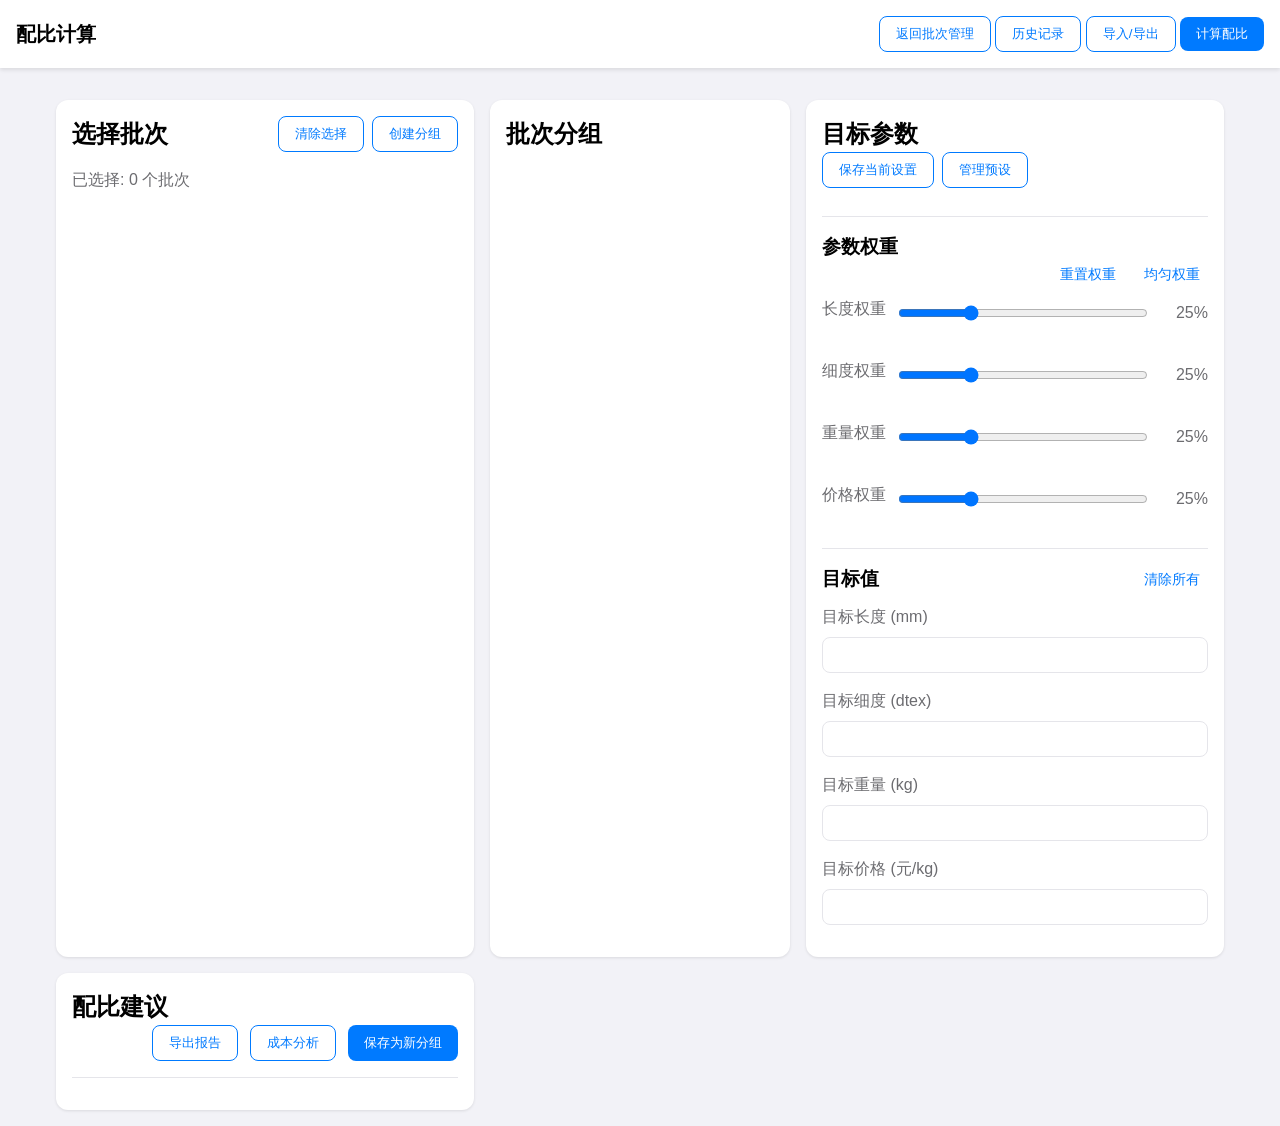
==== mixing.html @ fe883d35 "Add files via upload" ====
<!DOCTYPE html>
<html lang="zh-CN">
<head>
    <meta charset="UTF-8">
    <meta name="viewport" content="width=device-width, initial-scale=1.0">
    <title>配比计算 - 纺织品配比工具</title>
    <link rel="stylesheet" href="styles.css">
    <link rel="stylesheet" href="mixing-styles.css">
</head>
<body>
    <nav class="nav-bar">
        <div class="nav-title">配比计算</div>
        <div class="nav-actions">
            <button class="btn-secondary" onclick="window.location.href='index.html'">返回批次管理</button>
            <button class="btn-secondary" id="historyBtn">历史记录</button>
            <button class="btn-secondary" id="importExportBtn">导入/导出</button>
            <button class="btn-primary" id="calculateBtn">计算配比</button>
        </div>
    </nav>

    <main class="main-container">
        <div class="mixing-container">
            <!-- 批次选择区域 -->
            <section class="batch-selection">
                <div class="section-header">
                    <h2>选择批次</h2>
                    <div class="batch-actions">
                        <button class="btn-secondary" id="clearSelectionBtn">清除选择</button>
                        <button class="btn-secondary" id="createGroupBtn">创建分组</button>
                    </div>
                </div>
                <div class="selection-info">
                    <span>已选择: <span id="selectedCount">0</span> 个批次</span>
                </div>
                <div class="batch-pool" id="batchPool">
                    <!-- 批次卡片将通过JavaScript动态生成 -->
                </div>
            </section>

            <!-- 分组管理 -->
            <section class="batch-groups">
                <h2>批次分组</h2>
                <div class="groups-container" id="groupsContainer">
                    <!-- 分组将通过JavaScript动态生成 -->
                </div>
            </section>

            <!-- 目标值设置 -->
            <section class="target-values">
                <h2>目标参数</h2>
                <div class="parameter-presets">
                    <div class="preset-actions">
                        <button class="btn-secondary" id="savePresetBtn">保存当前设置</button>
                        <button class="btn-secondary" id="managePresetsBtn">管理预设</button>
                    </div>
                    <div class="preset-list" id="presetList">
                        <!-- 预设列表将通过JavaScript动态生成 -->
                    </div>
                </div>
                <div class="weights-settings">
                    <h3>参数权重</h3>
                    <div class="weights-actions">
                        <button class="btn-text" id="resetWeightsBtn">重置权重</button>
                        <button class="btn-text" id="equalWeightsBtn">均匀权重</button>
                    </div>
                    <div class="weight-sliders">
                        <div class="form-group">
                            <label>长度权重</label>
                            <input type="range" name="lengthWeight" min="0" max="100" value="25">
                            <span class="weight-value">25%</span>
                        </div>
                        <div class="form-group">
                            <label>细度权重</label>
                            <input type="range" name="finenessWeight" min="0" max="100" value="25">
                            <span class="weight-value">25%</span>
                        </div>
                        <div class="form-group">
                            <label>重量权重</label>
                            <input type="range" name="weightWeight" min="0" max="100" value="25">
                            <span class="weight-value">25%</span>
                        </div>
                        <div class="form-group">
                            <label>价格权重</label>
                            <input type="range" name="priceWeight" min="0" max="100" value="25">
                            <span class="weight-value">25%</span>
                        </div>
                    </div>
                </div>
                <form id="targetForm">
                    <div class="form-header">
                        <h3>目标值</h3>
                        <button class="btn-text" id="clearTargetsBtn">清除所有</button>
                    </div>
                    <div class="form-group">
                        <label>目标长度 (mm)</label>
                        <input type="number" name="targetLength">
                    </div>
                    <div class="form-group">
                        <label>目标细度 (dtex)</label>
                        <input type="number" name="targetFineness">
                    </div>
                    <div class="form-group">
                        <label>目标重量 (kg)</label>
                        <input type="number" name="targetWeight">
                    </div>
                    <div class="form-group">
                        <label>目标价格 (元/kg)</label>
                        <input type="number" name="targetPrice">
                    </div>
                </form>
            </section>

            <!-- 配比结果展示 -->
            <section class="mixing-results" id="mixingResults">
                <h2>配比建议</h2>
                <div class="results-actions">
                    <button class="btn-secondary" id="exportBtn">导出报告</button>
                    <button class="btn-secondary" id="costAnalysisBtn">成本分析</button>
                    <button class="btn-primary" id="saveGroupBtn">保存为新分组</button>
                </div>
                <div class="results-container">
                    <!-- 结果将通过JavaScript动态生成 -->
                </div>
                <div class="mixing-chart" id="mixingChart">
                    <!-- 混合关系图将通过JavaScript动态生成 -->
                </div>
            </section>
        </div>
    </main>

    <script src="mixing.js"></script>
    <script src="mixing-ui.js"></script>
</body>
</html>
---- styles.css ----
/* 全局样式 */
:root {
    --primary-color: #007AFF;
    --secondary-color: #5856D6;
    --background-color: #F2F2F7;
    --surface-color: #FFFFFF;
    --text-primary: #000000;
    --text-secondary: #6C6C70;
    --border-radius: 12px;
    --spacing-unit: 16px;
}

* {
    margin: 0;
    padding: 0;
    box-sizing: border-box;
    font-family: -apple-system, BlinkMacSystemFont, "Segoe UI", Roboto, sans-serif;
}

body {
    background-color: var(--background-color);
    color: var(--text-primary);
    line-height: 1.5;
}

/* 导航栏样式 */
.nav-bar {
    background-color: var(--surface-color);
    padding: var(--spacing-unit);
    display: flex;
    justify-content: space-between;
    align-items: center;
    box-shadow: 0 2px 4px rgba(0, 0, 0, 0.1);
    position: sticky;
    top: 0;
    z-index: 100;
}

.nav-title {
    font-size: 1.25rem;
    font-weight: 600;
}

/* 按钮样式 */
.btn-primary {
    background-color: var(--primary-color);
    color: white;
    border: none;
    padding: 8px 16px;
    border-radius: 8px;
    font-weight: 500;
    cursor: pointer;
    transition: background-color 0.2s;
}

.btn-primary:hover {
    background-color: #0066CC;
}

.btn-secondary {
    background-color: transparent;
    color: var(--primary-color);
    border: 1px solid var(--primary-color);
    padding: 8px 16px;
    border-radius: 8px;
    font-weight: 500;
    cursor: pointer;
    transition: background-color 0.2s;
}

.btn-danger {
    background-color: #FF3B30;
    color: white;
    border: none;
    padding: 8px 16px;
    border-radius: 8px;
    font-weight: 500;
    cursor: pointer;
    transition: background-color 0.2s;
}

.btn-danger:hover {
    background-color: #FF2D55;
}

/* 主容器样式 */
.main-container {
    max-width: 1200px;
    margin: 0 auto;
    padding: var(--spacing-unit);
}

/* 批次列表样式 */
.batch-list {
    background-color: var(--surface-color);
    border-radius: var(--border-radius);
    padding: var(--spacing-unit);
    box-shadow: 0 1px 3px rgba(0, 0, 0, 0.1);
}

.section-header {
    display: flex;
    justify-content: space-between;
    align-items: center;
    margin-bottom: var(--spacing-unit);
}

.search-bar input {
    padding: 8px 12px;
    border: 1px solid #E5E5EA;
    border-radius: 8px;
    width: 240px;
    font-size: 0.9rem;
}

/* 批次网格样式 */
.batch-grid {
    display: grid;
    grid-template-columns: repeat(auto-fill, minmax(280px, 1fr));
    gap: var(--spacing-unit);
    margin-top: var(--spacing-unit);
}

/* 模态框样式 */
.modal {
    display: none;
    position: fixed;
    top: 0;
    left: 0;
    width: 100%;
    height: 100%;
    background-color: rgba(0, 0, 0, 0.5);
    z-index: 1000;
}

.modal-content {
    background-color: var(--surface-color);
    border-radius: var(--border-radius);
    padding: var(--spacing-unit);
    width: 90%;
    max-width: 500px;
    margin: 50px auto;
}

/* 表单样式 */
.form-group {
    margin-bottom: var(--spacing-unit);
}

.form-group label {
    display: block;
    margin-bottom: 8px;
    color: var(--text-secondary);
}

.form-group input {
    width: 100%;
    padding: 8px 12px;
    border: 1px solid #E5E5EA;
    border-radius: 8px;
    font-size: 1rem;
}

.form-actions {
    display: flex;
    justify-content: flex-end;
    gap: 12px;
    margin-top: var(--spacing-unit);
}

/* 批次卡片样式 */
.batch-card {
    background-color: var(--surface-color);
    border-radius: var(--border-radius);
    padding: var(--spacing-unit);
    box-shadow: 0 1px 3px rgba(0, 0, 0, 0.1);
    cursor: pointer;
    transition: transform 0.2s, box-shadow 0.2s;
}

.batch-card:hover {
    transform: translateY(-2px);
    box-shadow: 0 4px 8px rgba(0, 0, 0, 0.1);
}

/* 提示消息样式 */
.toast {
    position: fixed;
    bottom: 20px;
    left: 50%;
    transform: translateX(-50%);
    background-color: rgba(0, 0, 0, 0.8);
    color: white;
    padding: 12px 24px;
    border-radius: 8px;
    font-size: 0.9rem;
    z-index: 2000;
    animation: fadeInOut 3s ease-in-out;
}

@keyframes fadeInOut {
    0% { opacity: 0; }
    10% { opacity: 1; }
    90% { opacity: 1; }
    100% { opacity: 0; }
}
---- mixing-styles.css ----
/* 配比计算页面特定样式 */
.mixing-container {
    display: grid;
    grid-template-columns: 1.2fr 300px 1.2fr;
    gap: var(--spacing-unit);
    margin-top: var(--spacing-unit);
}

/* 批次选择区域 */
.batch-selection {
    background-color: var(--surface-color);
    border-radius: var(--border-radius);
    padding: var(--spacing-unit);
    box-shadow: 0 1px 3px rgba(0, 0, 0, 0.1);
}

.batch-pool {
    display: grid;
    grid-template-columns: repeat(auto-fill, minmax(200px, 1fr));
    gap: var(--spacing-unit);
    margin-top: var(--spacing-unit);
}

/* 目标值设置区域 */
.target-values {
    background-color: var(--surface-color);
    border-radius: var(--border-radius);
    padding: var(--spacing-unit);
    box-shadow: 0 1px 3px rgba(0, 0, 0, 0.1);
}

/* 配比结果区域 */
.mixing-results {
    background-color: var(--surface-color);
    border-radius: var(--border-radius);
    padding: var(--spacing-unit);
    box-shadow: 0 1px 3px rgba(0, 0, 0, 0.1);
}

.results-container {
    margin-top: var(--spacing-unit);
}

/* 配比建议卡片 */
.suggestion-card {
    background-color: #F8F8F8;
    border-radius: var(--border-radius);
    padding: var(--spacing-unit);
    margin-bottom: var(--spacing-unit);
}

.suggestion-header {
    display: flex;
    justify-content: space-between;
    align-items: center;
    margin-bottom: 12px;
}

.suggestion-ratio {
    font-weight: 600;
    color: var(--primary-color);
}

.suggestion-details {
    display: grid;
    grid-template-columns: 1fr 1fr;
    gap: 8px;
}

.suggestion-value {
    font-size: 0.9rem;
    color: var(--text-secondary);
}

/* 可选批次卡片样式 */
.batch-card.selectable {
    cursor: pointer;
    transition: transform 0.2s, box-shadow 0.2s;
}

.batch-card.selectable:hover {
    transform: translateY(-2px);
    box-shadow: 0 4px 8px rgba(0, 0, 0, 0.1);
}

.batch-card.selected {
    border: 2px solid var(--primary-color);
    background-color: #F0F7FF;
}

/* 批次选择区域 */
.selection-info {
    margin: 8px 0;
    color: var(--text-secondary);
}

.batch-actions {
    display: flex;
    gap: 8px;
}

/* 分组样式 */
.batch-groups {
    background-color: var(--surface-color);
    border-radius: var(--border-radius);
    padding: var(--spacing-unit);
    box-shadow: 0 1px 3px rgba(0, 0, 0, 0.1);
}

.group-card {
    background-color: #F8F8F8;
    border-radius: var(--border-radius);
    padding: var(--spacing-unit);
    margin-bottom: 12px;
    cursor: pointer;
    transition: transform 0.2s;
}

.group-card:hover {
    transform: translateY(-2px);
}

.group-header {
    display: flex;
    justify-content: space-between;
    align-items: center;
    margin-bottom: 8px;
}

.group-batches {
    display: flex;
    flex-wrap: wrap;
    gap: 4px;
}

.batch-tag {
    background-color: var(--primary-color);
    color: white;
    padding: 2px 8px;
    border-radius: 4px;
    font-size: 0.8rem;
}

/* 权重设置样式 */
.weights-settings {
    margin-bottom: var(--spacing-unit);
    padding-bottom: var(--spacing-unit);
    border-bottom: 1px solid #E5E5EA;
}

.weight-sliders {
    display: grid;
    gap: 12px;
}

.weight-sliders .form-group {
    display: flex;
    align-items: center;
    gap: 12px;
}

.weight-sliders input[type="range"] {
    flex: 1;
}

.weight-value {
    min-width: 48px;
    text-align: right;
    color: var(--text-secondary);
}

/* 结果展示样式 */
.results-actions {
    display: flex;
    justify-content: flex-end;
    gap: 12px;
    margin-bottom: var(--spacing-unit);
}

.mixing-chart {
    margin-top: var(--spacing-unit);
    padding-top: var(--spacing-unit);
    border-top: 1px solid #E5E5EA;
    display: flex;
    align-items: flex-start;
    gap: var(--spacing-unit);
}

.group-card.selected {
    border: 2px solid var(--primary-color);
    background-color: #F0F7FF;
}

.group-actions {
    display: flex;
    align-items: center;
    gap: 8px;
}

.group-ratio {
    color: var(--text-secondary);
    font-size: 0.9rem;
}

.group-result {
    margin-top: 8px;
    padding-top: 8px;
    border-top: 1px solid #E5E5EA;
    font-size: 0.9rem;
    color: var(--text-secondary);
}

.chart-legend {
    flex-shrink: 0;
    padding: var(--spacing-unit);
    background-color: #F8F8F8;
    border-radius: var(--border-radius);
}

.legend-title {
    font-weight: 600;
    margin-bottom: 12px;
}

.legend-item {
    display: flex;
    align-items: center;
    gap: 8px;
    margin-bottom: 8px;
}

.legend-color {
    width: 16px;
    height: 16px;
    border-radius: 4px;
}

.legend-text {
    font-size: 0.9rem;
    color: var(--text-secondary);
}

/* 成本分析样式 */
.cost-analysis {
    max-width: 800px;
    max-height: 80vh;
    overflow-y: auto;
}

.cost-summary {
    display: grid;
    grid-template-columns: repeat(3, 1fr);
    gap: var(--spacing-unit);
    margin-bottom: var(--spacing-unit);
}

.summary-item {
    background-color: #F8F8F8;
    padding: var(--spacing-unit);
    border-radius: var(--border-radius);
    text-align: center;
}

.summary-item h3 {
    color: var(--text-secondary);
    font-size: 0.9rem;
    margin-bottom: 4px;
}

.summary-item p {
    font-size: 1.2rem;
    font-weight: 600;
    color: var(--primary-color);
}

.cost-breakdown table {
    width: 100%;
    border-collapse: collapse;
    margin: var(--spacing-unit) 0;
}

.cost-breakdown th,
.cost-breakdown td {
    padding: 8px;
    text-align: right;
    border-bottom: 1px solid #E5E5EA;
}

.cost-breakdown th {
    background-color: #F8F8F8;
    font-weight: 600;
}

.cost-recommendations {
    margin-top: var(--spacing-unit);
}

.recommendation {
    margin: 8px 0;
    padding: 8px 12px;
    border-radius: 4px;
    background-color: #F8F8F8;
}

.recommendation.high_cost {
    background-color: #FFE5E5;
    color: #D63031;
}

.recommendation.cost_gap {
    background-color: #FFF3E0;
    color: #F39C12;
}

.recommendation.savings {
    background-color: #E8F5E9;
    color: #27AE60;
}

.cost-chart {
    margin: var(--spacing-unit) 0;
    text-align: center;
}

/* 模态框样式 */
.modal {
    position: fixed;
    top: 0;
    left: 0;
    right: 0;
    bottom: 0;
    background-color: rgba(0, 0, 0, 0.5);
    display: flex;
    justify-content: center;
    align-items: center;
    z-index: 1000;
}

.modal-content {
    background-color: var(--surface-color);
    border-radius: var(--border-radius);
    padding: var(--spacing-unit);
    max-width: 90%;
    max-height: 90vh;
    overflow-y: auto;
    box-shadow: 0 4px 12px rgba(0, 0, 0, 0.15);
}

.modal-actions {
    margin-top: var(--spacing-unit);
    display: flex;
    justify-content: flex-end;
    gap: 12px;
}

/* 参数预设样式 */
.parameter-presets {
    margin-bottom: var(--spacing-unit);
    padding-bottom: var(--spacing-unit);
    border-bottom: 1px solid #E5E5EA;
}

.preset-actions {
    display: flex;
    gap: 8px;
    margin-bottom: 12px;
}

.preset-list {
    display: grid;
    gap: 8px;
    max-height: 200px;
    overflow-y: auto;
}

.preset-item {
    display: flex;
    justify-content: space-between;
    align-items: center;
    padding: 8px 12px;
    background-color: #F8F8F8;
    border-radius: var(--border-radius);
    cursor: pointer;
    transition: background-color 0.2s;
}

.preset-item:hover {
    background-color: #F0F7FF;
}

.preset-name {
    font-weight: 500;
}

.preset-info {
    font-size: 0.9rem;
    color: var(--text-secondary);
}

/* 权重设置优化 */
.weights-actions {
    display: flex;
    justify-content: flex-end;
    gap: 12px;
    margin-bottom: 8px;
}

.btn-text {
    background: none;
    border: none;
    color: var(--primary-color);
    cursor: pointer;
    font-size: 0.9rem;
    padding: 4px 8px;
}

.btn-text:hover {
    background-color: #F0F7FF;
    border-radius: 4px;
}

/* 表单优化 */
.form-header {
    display: flex;
    justify-content: space-between;
    align-items: center;
    margin-bottom: 12px;
}

/* 预设管理器样式 */
.preset-manager {
    max-height: 400px;
    overflow-y: auto;
    margin: var(--spacing-unit) 0;
}

.preset-date {
    font-size: 0.8rem;
    color: var(--text-secondary);
    margin-top: 4px;
}

/* 历史记录样式 */
.history-modal {
    max-width: 800px;
}

.history-list {
    max-height: 60vh;
    overflow-y: auto;
    margin: var(--spacing-unit) 0;
}

.history-item {
    display: flex;
    justify-content: space-between;
    align-items: flex-start;
    padding: var(--spacing-unit);
    background-color: #F8F8F8;
    border-radius: var(--border-radius);
    margin-bottom: 8px;
}

.history-item.favorite {
    background-color: #FFF8E1;
    border-left: 4px solid #FFC107;
}

.history-header {
    display: flex;
    justify-content: space-between;
    margin-bottom: 8px;
}

.history-time {
    color: var(--text-secondary);
    font-size: 0.9rem;
}

.history-score {
    color: var(--primary-color);
    font-weight: 600;
}

.history-details {
    font-size: 0.9rem;
}

.history-actions {
    display: flex;
    gap: 8px;
}

/* 导入导出样式 */
.import-export-actions {
    display: grid;
    gap: var(--spacing-unit);
    margin: var(--spacing-unit) 0;
}

.action-group {
    display: flex;
    flex-direction: column;
    gap: 12px;
}

.action-group h3 {
    margin-bottom: 8px;
    color: var(--text-secondary);
}

/* 历史记录过滤器 */
.history-filters {
    display: flex;
    gap: 12px;
    margin-bottom: var(--spacing-unit);
    padding-bottom: 8px;
    border-bottom: 1px solid #E5E5EA;
}

.history-filters .btn-text {
    opacity: 0.6;
}

.history-filters .btn-text.active {
    opacity: 1;
    font-weight: 500;
    border-bottom: 2px solid var(--primary-color);
}
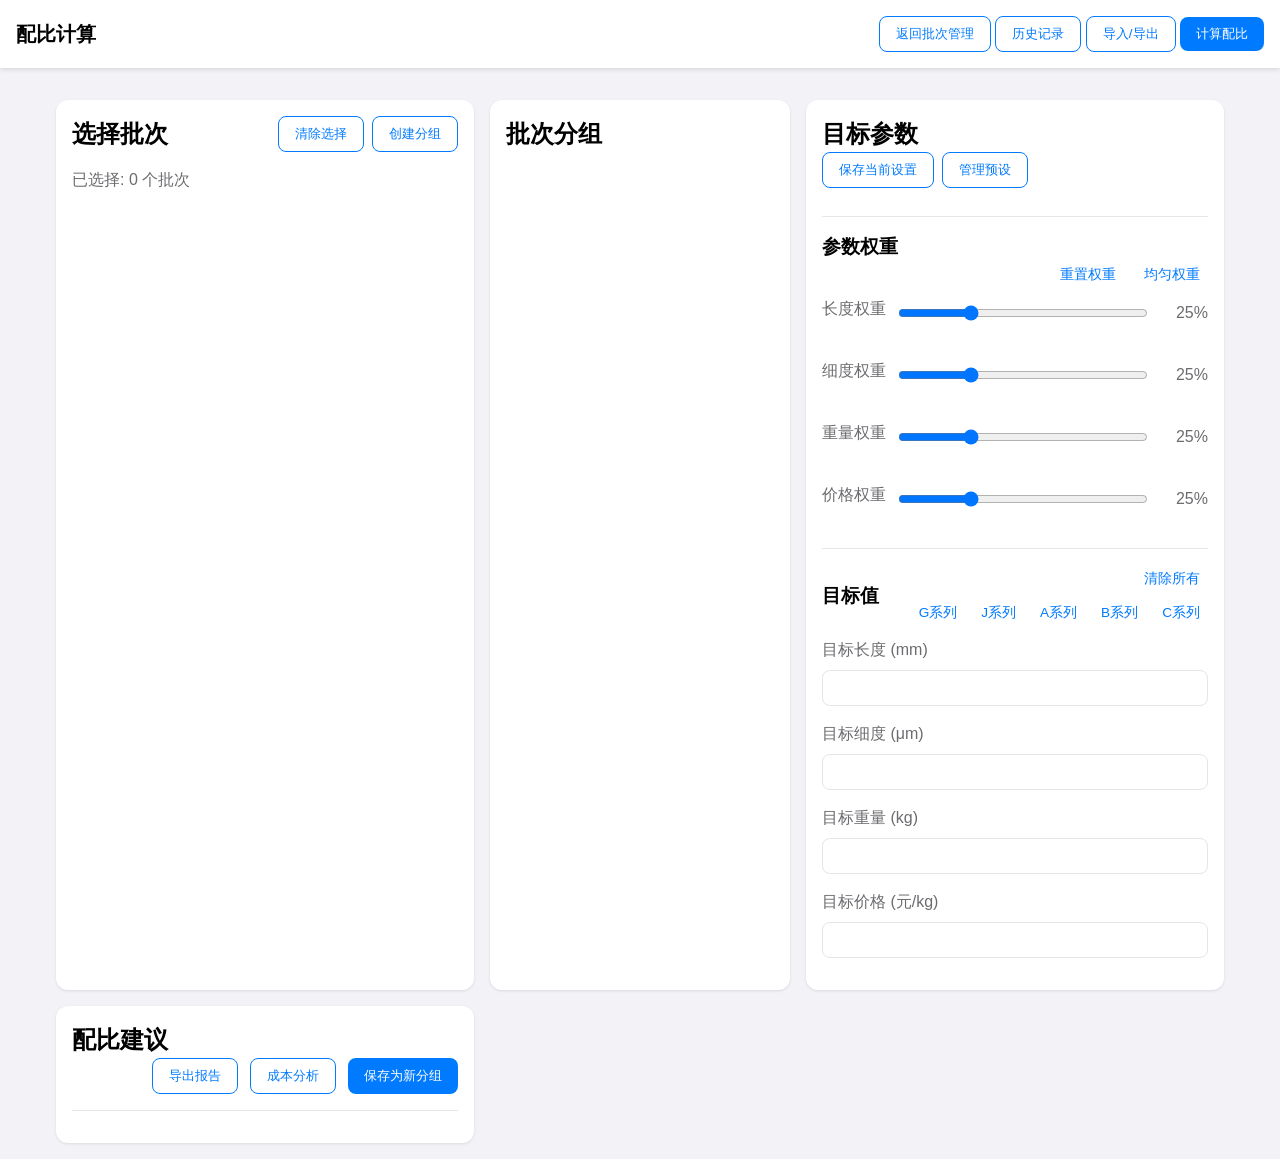
==== commit 16f09b72: "Add files via upload" ====
--- a/mixing.html
+++ b/mixing.html
@@ -1,134 +1,143 @@
-<!DOCTYPE html>
-<html lang="zh-CN">
-<head>
-    <meta charset="UTF-8">
-    <meta name="viewport" content="width=device-width, initial-scale=1.0">
-    <title>配比计算 - 纺织品配比工具</title>
-    <link rel="stylesheet" href="styles.css">
-    <link rel="stylesheet" href="mixing-styles.css">
-</head>
-<body>
-    <nav class="nav-bar">
-        <div class="nav-title">配比计算</div>
-        <div class="nav-actions">
-            <button class="btn-secondary" onclick="window.location.href='index.html'">返回批次管理</button>
-            <button class="btn-secondary" id="historyBtn">历史记录</button>
-            <button class="btn-secondary" id="importExportBtn">导入/导出</button>
-            <button class="btn-primary" id="calculateBtn">计算配比</button>
-        </div>
-    </nav>
-
-    <main class="main-container">
-        <div class="mixing-container">
-            <!-- 批次选择区域 -->
-            <section class="batch-selection">
-                <div class="section-header">
-                    <h2>选择批次</h2>
-                    <div class="batch-actions">
-                        <button class="btn-secondary" id="clearSelectionBtn">清除选择</button>
-                        <button class="btn-secondary" id="createGroupBtn">创建分组</button>
-                    </div>
-                </div>
-                <div class="selection-info">
-                    <span>已选择: <span id="selectedCount">0</span> 个批次</span>
-                </div>
-                <div class="batch-pool" id="batchPool">
-                    <!-- 批次卡片将通过JavaScript动态生成 -->
-                </div>
-            </section>
-
-            <!-- 分组管理 -->
-            <section class="batch-groups">
-                <h2>批次分组</h2>
-                <div class="groups-container" id="groupsContainer">
-                    <!-- 分组将通过JavaScript动态生成 -->
-                </div>
-            </section>
-
-            <!-- 目标值设置 -->
-            <section class="target-values">
-                <h2>目标参数</h2>
-                <div class="parameter-presets">
-                    <div class="preset-actions">
-                        <button class="btn-secondary" id="savePresetBtn">保存当前设置</button>
-                        <button class="btn-secondary" id="managePresetsBtn">管理预设</button>
-                    </div>
-                    <div class="preset-list" id="presetList">
-                        <!-- 预设列表将通过JavaScript动态生成 -->
-                    </div>
-                </div>
-                <div class="weights-settings">
-                    <h3>参数权重</h3>
-                    <div class="weights-actions">
-                        <button class="btn-text" id="resetWeightsBtn">重置权重</button>
-                        <button class="btn-text" id="equalWeightsBtn">均匀权重</button>
-                    </div>
-                    <div class="weight-sliders">
-                        <div class="form-group">
-                            <label>长度权重</label>
-                            <input type="range" name="lengthWeight" min="0" max="100" value="25">
-                            <span class="weight-value">25%</span>
-                        </div>
-                        <div class="form-group">
-                            <label>细度权重</label>
-                            <input type="range" name="finenessWeight" min="0" max="100" value="25">
-                            <span class="weight-value">25%</span>
-                        </div>
-                        <div class="form-group">
-                            <label>重量权重</label>
-                            <input type="range" name="weightWeight" min="0" max="100" value="25">
-                            <span class="weight-value">25%</span>
-                        </div>
-                        <div class="form-group">
-                            <label>价格权重</label>
-                            <input type="range" name="priceWeight" min="0" max="100" value="25">
-                            <span class="weight-value">25%</span>
-                        </div>
-                    </div>
-                </div>
-                <form id="targetForm">
-                    <div class="form-header">
-                        <h3>目标值</h3>
-                        <button class="btn-text" id="clearTargetsBtn">清除所有</button>
-                    </div>
-                    <div class="form-group">
-                        <label>目标长度 (mm)</label>
-                        <input type="number" name="targetLength">
-                    </div>
-                    <div class="form-group">
-                        <label>目标细度 (dtex)</label>
-                        <input type="number" name="targetFineness">
-                    </div>
-                    <div class="form-group">
-                        <label>目标重量 (kg)</label>
-                        <input type="number" name="targetWeight">
-                    </div>
-                    <div class="form-group">
-                        <label>目标价格 (元/kg)</label>
-                        <input type="number" name="targetPrice">
-                    </div>
-                </form>
-            </section>
-
-            <!-- 配比结果展示 -->
-            <section class="mixing-results" id="mixingResults">
-                <h2>配比建议</h2>
-                <div class="results-actions">
-                    <button class="btn-secondary" id="exportBtn">导出报告</button>
-                    <button class="btn-secondary" id="costAnalysisBtn">成本分析</button>
-                    <button class="btn-primary" id="saveGroupBtn">保存为新分组</button>
-                </div>
-                <div class="results-container">
-                    <!-- 结果将通过JavaScript动态生成 -->
-                </div>
-                <div class="mixing-chart" id="mixingChart">
-                    <!-- 混合关系图将通过JavaScript动态生成 -->
-                </div>
-            </section>
-        </div>
-    </main>
-
-    <script src="mixing.js"></script>
-    <script src="mixing-ui.js"></script>
-</body>
+<!DOCTYPE html>
+<html lang="zh-CN">
+<head>
+    <meta charset="UTF-8">
+    <meta name="viewport" content="width=device-width, initial-scale=1.0">
+    <title>配比计算 - 纺织品配比工具</title>
+    <link rel="stylesheet" href="styles.css">
+    <link rel="stylesheet" href="mixing-styles.css">
+</head>
+<body>
+    <nav class="nav-bar">
+        <div class="nav-title">配比计算</div>
+        <div class="nav-actions">
+            <button class="btn-secondary" onclick="window.location.href='index.html'">返回批次管理</button>
+            <button class="btn-secondary" id="historyBtn">历史记录</button>
+            <button class="btn-secondary" id="importExportBtn">导入/导出</button>
+            <button class="btn-primary" id="calculateBtn">计算配比</button>
+        </div>
+    </nav>
+
+    <main class="main-container">
+        <div class="mixing-container">
+            <!-- 批次选择区域 -->
+            <section class="batch-selection">
+                <div class="section-header">
+                    <h2>选择批次</h2>
+                    <div class="batch-actions">
+                        <button class="btn-secondary" id="clearSelectionBtn">清除选择</button>
+                        <button class="btn-secondary" id="createGroupBtn">创建分组</button>
+                    </div>
+                </div>
+                <div class="selection-info">
+                    <span>已选择: <span id="selectedCount">0</span> 个批次</span>
+                </div>
+                <div class="batch-pool" id="batchPool">
+                    <!-- 批次卡片将通过JavaScript动态生成 -->
+                </div>
+            </section>
+
+            <!-- 分组管理 -->
+            <section class="batch-groups">
+                <h2>批次分组</h2>
+                <div class="groups-container" id="groupsContainer">
+                    <!-- 分组将通过JavaScript动态生成 -->
+                </div>
+            </section>
+
+            <!-- 目标值设置 -->
+            <section class="target-values">
+                <h2>目标参数</h2>
+                <div class="parameter-presets">
+                    <div class="preset-actions">
+                        <button class="btn-secondary" id="savePresetBtn">保存当前设置</button>
+                        <button class="btn-secondary" id="managePresetsBtn">管理预设</button>
+                    </div>
+                    <div class="preset-list" id="presetList">
+                        <!-- 预设列表将通过JavaScript动态生成 -->
+                    </div>
+                </div>
+                <div class="weights-settings">
+                    <h3>参数权重</h3>
+                    <div class="weights-actions">
+                        <button class="btn-text" id="resetWeightsBtn">重置权重</button>
+                        <button class="btn-text" id="equalWeightsBtn">均匀权重</button>
+                    </div>
+                    <div class="weight-sliders">
+                        <div class="form-group">
+                            <label>长度权重</label>
+                            <input type="range" name="lengthWeight" min="0" max="100" value="25">
+                            <span class="weight-value">25%</span>
+                        </div>
+                        <div class="form-group">
+                            <label>细度权重</label>
+                            <input type="range" name="finenessWeight" min="0" max="100" value="25">
+                            <span class="weight-value">25%</span>
+                        </div>
+                        <div class="form-group">
+                            <label>重量权重</label>
+                            <input type="range" name="weightWeight" min="0" max="100" value="25">
+                            <span class="weight-value">25%</span>
+                        </div>
+                        <div class="form-group">
+                            <label>价格权重</label>
+                            <input type="range" name="priceWeight" min="0" max="100" value="25">
+                            <span class="weight-value">25%</span>
+                        </div>
+                    </div>
+                </div>
+                <form id="targetForm">
+                    <div class="form-header">
+                        <h3>目标值</h3>
+                        <div class="target-actions">
+                            <button class="btn-text" id="clearTargetsBtn">清除所有</button>
+                            <div class="grade-buttons">
+                                <button type="button" class="btn-text" id="gradeGBtn">G系列</button>
+                                <button type="button" class="btn-text" id="gradeJBtn">J系列</button>
+                                <button type="button" class="btn-text" id="gradeABtn">A系列</button>
+                                <button type="button" class="btn-text" id="gradeBBtn">B系列</button>
+                                <button type="button" class="btn-text" id="gradeCBtn">C系列</button>
+                            </div>
+                        </div>
+                    </div>
+                    <div class="form-group">
+                        <label>目标长度 (mm)</label>
+                        <input type="number" name="targetLength">
+                    </div>
+                    <div class="form-group">
+                        <label>目标细度 (μm)</label>
+                        <input type="number" name="targetFineness">
+                    </div>
+                    <div class="form-group">
+                        <label>目标重量 (kg)</label>
+                        <input type="number" name="targetWeight">
+                    </div>
+                    <div class="form-group">
+                        <label>目标价格 (元/kg)</label>
+                        <input type="number" name="targetPrice">
+                    </div>
+                </form>
+            </section>
+
+            <!-- 配比结果展示 -->
+            <section class="mixing-results" id="mixingResults">
+                <h2>配比建议</h2>
+                <div class="results-actions">
+                    <button class="btn-secondary" id="exportBtn">导出报告</button>
+                    <button class="btn-secondary" id="costAnalysisBtn">成本分析</button>
+                    <button class="btn-primary" id="saveGroupBtn">保存为新分组</button>
+                </div>
+                <div class="results-container">
+                    <!-- 结果将通过JavaScript动态生成 -->
+                </div>
+                <div class="mixing-chart" id="mixingChart">
+                    <!-- 混合关系图将通过JavaScript动态生成 -->
+                </div>
+            </section>
+        </div>
+    </main>
+
+    <script src="mixing.js"></script>
+    <script src="mixing-ui.js"></script>
+</body>
 </html> 
--- a/styles.css
+++ b/styles.css
@@ -1,206 +1,206 @@
-/* 全局样式 */
-:root {
-    --primary-color: #007AFF;
-    --secondary-color: #5856D6;
-    --background-color: #F2F2F7;
-    --surface-color: #FFFFFF;
-    --text-primary: #000000;
-    --text-secondary: #6C6C70;
-    --border-radius: 12px;
-    --spacing-unit: 16px;
-}
-
-* {
-    margin: 0;
-    padding: 0;
-    box-sizing: border-box;
-    font-family: -apple-system, BlinkMacSystemFont, "Segoe UI", Roboto, sans-serif;
-}
-
-body {
-    background-color: var(--background-color);
-    color: var(--text-primary);
-    line-height: 1.5;
-}
-
-/* 导航栏样式 */
-.nav-bar {
-    background-color: var(--surface-color);
-    padding: var(--spacing-unit);
-    display: flex;
-    justify-content: space-between;
-    align-items: center;
-    box-shadow: 0 2px 4px rgba(0, 0, 0, 0.1);
-    position: sticky;
-    top: 0;
-    z-index: 100;
-}
-
-.nav-title {
-    font-size: 1.25rem;
-    font-weight: 600;
-}
-
-/* 按钮样式 */
-.btn-primary {
-    background-color: var(--primary-color);
-    color: white;
-    border: none;
-    padding: 8px 16px;
-    border-radius: 8px;
-    font-weight: 500;
-    cursor: pointer;
-    transition: background-color 0.2s;
-}
-
-.btn-primary:hover {
-    background-color: #0066CC;
-}
-
-.btn-secondary {
-    background-color: transparent;
-    color: var(--primary-color);
-    border: 1px solid var(--primary-color);
-    padding: 8px 16px;
-    border-radius: 8px;
-    font-weight: 500;
-    cursor: pointer;
-    transition: background-color 0.2s;
-}
-
-.btn-danger {
-    background-color: #FF3B30;
-    color: white;
-    border: none;
-    padding: 8px 16px;
-    border-radius: 8px;
-    font-weight: 500;
-    cursor: pointer;
-    transition: background-color 0.2s;
-}
-
-.btn-danger:hover {
-    background-color: #FF2D55;
-}
-
-/* 主容器样式 */
-.main-container {
-    max-width: 1200px;
-    margin: 0 auto;
-    padding: var(--spacing-unit);
-}
-
-/* 批次列表样式 */
-.batch-list {
-    background-color: var(--surface-color);
-    border-radius: var(--border-radius);
-    padding: var(--spacing-unit);
-    box-shadow: 0 1px 3px rgba(0, 0, 0, 0.1);
-}
-
-.section-header {
-    display: flex;
-    justify-content: space-between;
-    align-items: center;
-    margin-bottom: var(--spacing-unit);
-}
-
-.search-bar input {
-    padding: 8px 12px;
-    border: 1px solid #E5E5EA;
-    border-radius: 8px;
-    width: 240px;
-    font-size: 0.9rem;
-}
-
-/* 批次网格样式 */
-.batch-grid {
-    display: grid;
-    grid-template-columns: repeat(auto-fill, minmax(280px, 1fr));
-    gap: var(--spacing-unit);
-    margin-top: var(--spacing-unit);
-}
-
-/* 模态框样式 */
-.modal {
-    display: none;
-    position: fixed;
-    top: 0;
-    left: 0;
-    width: 100%;
-    height: 100%;
-    background-color: rgba(0, 0, 0, 0.5);
-    z-index: 1000;
-}
-
-.modal-content {
-    background-color: var(--surface-color);
-    border-radius: var(--border-radius);
-    padding: var(--spacing-unit);
-    width: 90%;
-    max-width: 500px;
-    margin: 50px auto;
-}
-
-/* 表单样式 */
-.form-group {
-    margin-bottom: var(--spacing-unit);
-}
-
-.form-group label {
-    display: block;
-    margin-bottom: 8px;
-    color: var(--text-secondary);
-}
-
-.form-group input {
-    width: 100%;
-    padding: 8px 12px;
-    border: 1px solid #E5E5EA;
-    border-radius: 8px;
-    font-size: 1rem;
-}
-
-.form-actions {
-    display: flex;
-    justify-content: flex-end;
-    gap: 12px;
-    margin-top: var(--spacing-unit);
-}
-
-/* 批次卡片样式 */
-.batch-card {
-    background-color: var(--surface-color);
-    border-radius: var(--border-radius);
-    padding: var(--spacing-unit);
-    box-shadow: 0 1px 3px rgba(0, 0, 0, 0.1);
-    cursor: pointer;
-    transition: transform 0.2s, box-shadow 0.2s;
-}
-
-.batch-card:hover {
-    transform: translateY(-2px);
-    box-shadow: 0 4px 8px rgba(0, 0, 0, 0.1);
-}
-
-/* 提示消息样式 */
-.toast {
-    position: fixed;
-    bottom: 20px;
-    left: 50%;
-    transform: translateX(-50%);
-    background-color: rgba(0, 0, 0, 0.8);
-    color: white;
-    padding: 12px 24px;
-    border-radius: 8px;
-    font-size: 0.9rem;
-    z-index: 2000;
-    animation: fadeInOut 3s ease-in-out;
-}
-
-@keyframes fadeInOut {
-    0% { opacity: 0; }
-    10% { opacity: 1; }
-    90% { opacity: 1; }
-    100% { opacity: 0; }
+/* 全局样式 */
+:root {
+    --primary-color: #007AFF;
+    --secondary-color: #5856D6;
+    --background-color: #F2F2F7;
+    --surface-color: #FFFFFF;
+    --text-primary: #000000;
+    --text-secondary: #6C6C70;
+    --border-radius: 12px;
+    --spacing-unit: 16px;
+}
+
+* {
+    margin: 0;
+    padding: 0;
+    box-sizing: border-box;
+    font-family: -apple-system, BlinkMacSystemFont, "Segoe UI", Roboto, sans-serif;
+}
+
+body {
+    background-color: var(--background-color);
+    color: var(--text-primary);
+    line-height: 1.5;
+}
+
+/* 导航栏样式 */
+.nav-bar {
+    background-color: var(--surface-color);
+    padding: var(--spacing-unit);
+    display: flex;
+    justify-content: space-between;
+    align-items: center;
+    box-shadow: 0 2px 4px rgba(0, 0, 0, 0.1);
+    position: sticky;
+    top: 0;
+    z-index: 100;
+}
+
+.nav-title {
+    font-size: 1.25rem;
+    font-weight: 600;
+}
+
+/* 按钮样式 */
+.btn-primary {
+    background-color: var(--primary-color);
+    color: white;
+    border: none;
+    padding: 8px 16px;
+    border-radius: 8px;
+    font-weight: 500;
+    cursor: pointer;
+    transition: background-color 0.2s;
+}
+
+.btn-primary:hover {
+    background-color: #0066CC;
+}
+
+.btn-secondary {
+    background-color: transparent;
+    color: var(--primary-color);
+    border: 1px solid var(--primary-color);
+    padding: 8px 16px;
+    border-radius: 8px;
+    font-weight: 500;
+    cursor: pointer;
+    transition: background-color 0.2s;
+}
+
+.btn-danger {
+    background-color: #FF3B30;
+    color: white;
+    border: none;
+    padding: 8px 16px;
+    border-radius: 8px;
+    font-weight: 500;
+    cursor: pointer;
+    transition: background-color 0.2s;
+}
+
+.btn-danger:hover {
+    background-color: #FF2D55;
+}
+
+/* 主容器样式 */
+.main-container {
+    max-width: 1200px;
+    margin: 0 auto;
+    padding: var(--spacing-unit);
+}
+
+/* 批次列表样式 */
+.batch-list {
+    background-color: var(--surface-color);
+    border-radius: var(--border-radius);
+    padding: var(--spacing-unit);
+    box-shadow: 0 1px 3px rgba(0, 0, 0, 0.1);
+}
+
+.section-header {
+    display: flex;
+    justify-content: space-between;
+    align-items: center;
+    margin-bottom: var(--spacing-unit);
+}
+
+.search-bar input {
+    padding: 8px 12px;
+    border: 1px solid #E5E5EA;
+    border-radius: 8px;
+    width: 240px;
+    font-size: 0.9rem;
+}
+
+/* 批次网格样式 */
+.batch-grid {
+    display: grid;
+    grid-template-columns: repeat(auto-fill, minmax(280px, 1fr));
+    gap: var(--spacing-unit);
+    margin-top: var(--spacing-unit);
+}
+
+/* 模态框样式 */
+.modal {
+    display: none;
+    position: fixed;
+    top: 0;
+    left: 0;
+    width: 100%;
+    height: 100%;
+    background-color: rgba(0, 0, 0, 0.5);
+    z-index: 1000;
+}
+
+.modal-content {
+    background-color: var(--surface-color);
+    border-radius: var(--border-radius);
+    padding: var(--spacing-unit);
+    width: 90%;
+    max-width: 500px;
+    margin: 50px auto;
+}
+
+/* 表单样式 */
+.form-group {
+    margin-bottom: var(--spacing-unit);
+}
+
+.form-group label {
+    display: block;
+    margin-bottom: 8px;
+    color: var(--text-secondary);
+}
+
+.form-group input {
+    width: 100%;
+    padding: 8px 12px;
+    border: 1px solid #E5E5EA;
+    border-radius: 8px;
+    font-size: 1rem;
+}
+
+.form-actions {
+    display: flex;
+    justify-content: flex-end;
+    gap: 12px;
+    margin-top: var(--spacing-unit);
+}
+
+/* 批次卡片样式 */
+.batch-card {
+    background-color: var(--surface-color);
+    border-radius: var(--border-radius);
+    padding: var(--spacing-unit);
+    box-shadow: 0 1px 3px rgba(0, 0, 0, 0.1);
+    cursor: pointer;
+    transition: transform 0.2s, box-shadow 0.2s;
+}
+
+.batch-card:hover {
+    transform: translateY(-2px);
+    box-shadow: 0 4px 8px rgba(0, 0, 0, 0.1);
+}
+
+/* 提示消息样式 */
+.toast {
+    position: fixed;
+    bottom: 20px;
+    left: 50%;
+    transform: translateX(-50%);
+    background-color: rgba(0, 0, 0, 0.8);
+    color: white;
+    padding: 12px 24px;
+    border-radius: 8px;
+    font-size: 0.9rem;
+    z-index: 2000;
+    animation: fadeInOut 3s ease-in-out;
+}
+
+@keyframes fadeInOut {
+    0% { opacity: 0; }
+    10% { opacity: 1; }
+    90% { opacity: 1; }
+    100% { opacity: 0; }
 } 
--- a/mixing-styles.css
+++ b/mixing-styles.css
@@ -1,529 +1,804 @@
-/* 配比计算页面特定样式 */
-.mixing-container {
-    display: grid;
-    grid-template-columns: 1.2fr 300px 1.2fr;
-    gap: var(--spacing-unit);
-    margin-top: var(--spacing-unit);
-}
-
-/* 批次选择区域 */
-.batch-selection {
-    background-color: var(--surface-color);
-    border-radius: var(--border-radius);
-    padding: var(--spacing-unit);
-    box-shadow: 0 1px 3px rgba(0, 0, 0, 0.1);
-}
-
-.batch-pool {
-    display: grid;
-    grid-template-columns: repeat(auto-fill, minmax(200px, 1fr));
-    gap: var(--spacing-unit);
-    margin-top: var(--spacing-unit);
-}
-
-/* 目标值设置区域 */
-.target-values {
-    background-color: var(--surface-color);
-    border-radius: var(--border-radius);
-    padding: var(--spacing-unit);
-    box-shadow: 0 1px 3px rgba(0, 0, 0, 0.1);
-}
-
-/* 配比结果区域 */
-.mixing-results {
-    background-color: var(--surface-color);
-    border-radius: var(--border-radius);
-    padding: var(--spacing-unit);
-    box-shadow: 0 1px 3px rgba(0, 0, 0, 0.1);
-}
-
-.results-container {
-    margin-top: var(--spacing-unit);
-}
-
-/* 配比建议卡片 */
-.suggestion-card {
-    background-color: #F8F8F8;
-    border-radius: var(--border-radius);
-    padding: var(--spacing-unit);
-    margin-bottom: var(--spacing-unit);
-}
-
-.suggestion-header {
-    display: flex;
-    justify-content: space-between;
-    align-items: center;
-    margin-bottom: 12px;
-}
-
-.suggestion-ratio {
-    font-weight: 600;
-    color: var(--primary-color);
-}
-
-.suggestion-details {
-    display: grid;
-    grid-template-columns: 1fr 1fr;
-    gap: 8px;
-}
-
-.suggestion-value {
-    font-size: 0.9rem;
-    color: var(--text-secondary);
-}
-
-/* 可选批次卡片样式 */
-.batch-card.selectable {
-    cursor: pointer;
-    transition: transform 0.2s, box-shadow 0.2s;
-}
-
-.batch-card.selectable:hover {
-    transform: translateY(-2px);
-    box-shadow: 0 4px 8px rgba(0, 0, 0, 0.1);
-}
-
-.batch-card.selected {
-    border: 2px solid var(--primary-color);
-    background-color: #F0F7FF;
-}
-
-/* 批次选择区域 */
-.selection-info {
-    margin: 8px 0;
-    color: var(--text-secondary);
-}
-
-.batch-actions {
-    display: flex;
-    gap: 8px;
-}
-
-/* 分组样式 */
-.batch-groups {
-    background-color: var(--surface-color);
-    border-radius: var(--border-radius);
-    padding: var(--spacing-unit);
-    box-shadow: 0 1px 3px rgba(0, 0, 0, 0.1);
-}
-
-.group-card {
-    background-color: #F8F8F8;
-    border-radius: var(--border-radius);
-    padding: var(--spacing-unit);
-    margin-bottom: 12px;
-    cursor: pointer;
-    transition: transform 0.2s;
-}
-
-.group-card:hover {
-    transform: translateY(-2px);
-}
-
-.group-header {
-    display: flex;
-    justify-content: space-between;
-    align-items: center;
-    margin-bottom: 8px;
-}
-
-.group-batches {
-    display: flex;
-    flex-wrap: wrap;
-    gap: 4px;
-}
-
-.batch-tag {
-    background-color: var(--primary-color);
-    color: white;
-    padding: 2px 8px;
-    border-radius: 4px;
-    font-size: 0.8rem;
-}
-
-/* 权重设置样式 */
-.weights-settings {
-    margin-bottom: var(--spacing-unit);
-    padding-bottom: var(--spacing-unit);
-    border-bottom: 1px solid #E5E5EA;
-}
-
-.weight-sliders {
-    display: grid;
-    gap: 12px;
-}
-
-.weight-sliders .form-group {
-    display: flex;
-    align-items: center;
-    gap: 12px;
-}
-
-.weight-sliders input[type="range"] {
-    flex: 1;
-}
-
-.weight-value {
-    min-width: 48px;
-    text-align: right;
-    color: var(--text-secondary);
-}
-
-/* 结果展示样式 */
-.results-actions {
-    display: flex;
-    justify-content: flex-end;
-    gap: 12px;
-    margin-bottom: var(--spacing-unit);
-}
-
-.mixing-chart {
-    margin-top: var(--spacing-unit);
-    padding-top: var(--spacing-unit);
-    border-top: 1px solid #E5E5EA;
-    display: flex;
-    align-items: flex-start;
-    gap: var(--spacing-unit);
-}
-
-.group-card.selected {
-    border: 2px solid var(--primary-color);
-    background-color: #F0F7FF;
-}
-
-.group-actions {
-    display: flex;
-    align-items: center;
-    gap: 8px;
-}
-
-.group-ratio {
-    color: var(--text-secondary);
-    font-size: 0.9rem;
-}
-
-.group-result {
-    margin-top: 8px;
-    padding-top: 8px;
-    border-top: 1px solid #E5E5EA;
-    font-size: 0.9rem;
-    color: var(--text-secondary);
-}
-
-.chart-legend {
-    flex-shrink: 0;
-    padding: var(--spacing-unit);
-    background-color: #F8F8F8;
-    border-radius: var(--border-radius);
-}
-
-.legend-title {
-    font-weight: 600;
-    margin-bottom: 12px;
-}
-
-.legend-item {
-    display: flex;
-    align-items: center;
-    gap: 8px;
-    margin-bottom: 8px;
-}
-
-.legend-color {
-    width: 16px;
-    height: 16px;
-    border-radius: 4px;
-}
-
-.legend-text {
-    font-size: 0.9rem;
-    color: var(--text-secondary);
-}
-
-/* 成本分析样式 */
-.cost-analysis {
-    max-width: 800px;
-    max-height: 80vh;
-    overflow-y: auto;
-}
-
-.cost-summary {
-    display: grid;
-    grid-template-columns: repeat(3, 1fr);
-    gap: var(--spacing-unit);
-    margin-bottom: var(--spacing-unit);
-}
-
-.summary-item {
-    background-color: #F8F8F8;
-    padding: var(--spacing-unit);
-    border-radius: var(--border-radius);
-    text-align: center;
-}
-
-.summary-item h3 {
-    color: var(--text-secondary);
-    font-size: 0.9rem;
-    margin-bottom: 4px;
-}
-
-.summary-item p {
-    font-size: 1.2rem;
-    font-weight: 600;
-    color: var(--primary-color);
-}
-
-.cost-breakdown table {
-    width: 100%;
-    border-collapse: collapse;
-    margin: var(--spacing-unit) 0;
-}
-
-.cost-breakdown th,
-.cost-breakdown td {
-    padding: 8px;
-    text-align: right;
-    border-bottom: 1px solid #E5E5EA;
-}
-
-.cost-breakdown th {
-    background-color: #F8F8F8;
-    font-weight: 600;
-}
-
-.cost-recommendations {
-    margin-top: var(--spacing-unit);
-}
-
-.recommendation {
-    margin: 8px 0;
-    padding: 8px 12px;
-    border-radius: 4px;
-    background-color: #F8F8F8;
-}
-
-.recommendation.high_cost {
-    background-color: #FFE5E5;
-    color: #D63031;
-}
-
-.recommendation.cost_gap {
-    background-color: #FFF3E0;
-    color: #F39C12;
-}
-
-.recommendation.savings {
-    background-color: #E8F5E9;
-    color: #27AE60;
-}
-
-.cost-chart {
-    margin: var(--spacing-unit) 0;
-    text-align: center;
-}
-
-/* 模态框样式 */
-.modal {
-    position: fixed;
-    top: 0;
-    left: 0;
-    right: 0;
-    bottom: 0;
-    background-color: rgba(0, 0, 0, 0.5);
-    display: flex;
-    justify-content: center;
-    align-items: center;
-    z-index: 1000;
-}
-
-.modal-content {
-    background-color: var(--surface-color);
-    border-radius: var(--border-radius);
-    padding: var(--spacing-unit);
-    max-width: 90%;
-    max-height: 90vh;
-    overflow-y: auto;
-    box-shadow: 0 4px 12px rgba(0, 0, 0, 0.15);
-}
-
-.modal-actions {
-    margin-top: var(--spacing-unit);
-    display: flex;
-    justify-content: flex-end;
-    gap: 12px;
-}
-
-/* 参数预设样式 */
-.parameter-presets {
-    margin-bottom: var(--spacing-unit);
-    padding-bottom: var(--spacing-unit);
-    border-bottom: 1px solid #E5E5EA;
-}
-
-.preset-actions {
-    display: flex;
-    gap: 8px;
-    margin-bottom: 12px;
-}
-
-.preset-list {
-    display: grid;
-    gap: 8px;
-    max-height: 200px;
-    overflow-y: auto;
-}
-
-.preset-item {
-    display: flex;
-    justify-content: space-between;
-    align-items: center;
-    padding: 8px 12px;
-    background-color: #F8F8F8;
-    border-radius: var(--border-radius);
-    cursor: pointer;
-    transition: background-color 0.2s;
-}
-
-.preset-item:hover {
-    background-color: #F0F7FF;
-}
-
-.preset-name {
-    font-weight: 500;
-}
-
-.preset-info {
-    font-size: 0.9rem;
-    color: var(--text-secondary);
-}
-
-/* 权重设置优化 */
-.weights-actions {
-    display: flex;
-    justify-content: flex-end;
-    gap: 12px;
-    margin-bottom: 8px;
-}
-
-.btn-text {
-    background: none;
-    border: none;
-    color: var(--primary-color);
-    cursor: pointer;
-    font-size: 0.9rem;
-    padding: 4px 8px;
-}
-
-.btn-text:hover {
-    background-color: #F0F7FF;
-    border-radius: 4px;
-}
-
-/* 表单优化 */
-.form-header {
-    display: flex;
-    justify-content: space-between;
-    align-items: center;
-    margin-bottom: 12px;
-}
-
-/* 预设管理器样式 */
-.preset-manager {
-    max-height: 400px;
-    overflow-y: auto;
-    margin: var(--spacing-unit) 0;
-}
-
-.preset-date {
-    font-size: 0.8rem;
-    color: var(--text-secondary);
-    margin-top: 4px;
-}
-
-/* 历史记录样式 */
-.history-modal {
-    max-width: 800px;
-}
-
-.history-list {
-    max-height: 60vh;
-    overflow-y: auto;
-    margin: var(--spacing-unit) 0;
-}
-
-.history-item {
-    display: flex;
-    justify-content: space-between;
-    align-items: flex-start;
-    padding: var(--spacing-unit);
-    background-color: #F8F8F8;
-    border-radius: var(--border-radius);
-    margin-bottom: 8px;
-}
-
-.history-item.favorite {
-    background-color: #FFF8E1;
-    border-left: 4px solid #FFC107;
-}
-
-.history-header {
-    display: flex;
-    justify-content: space-between;
-    margin-bottom: 8px;
-}
-
-.history-time {
-    color: var(--text-secondary);
-    font-size: 0.9rem;
-}
-
-.history-score {
-    color: var(--primary-color);
-    font-weight: 600;
-}
-
-.history-details {
-    font-size: 0.9rem;
-}
-
-.history-actions {
-    display: flex;
-    gap: 8px;
-}
-
-/* 导入导出样式 */
-.import-export-actions {
-    display: grid;
-    gap: var(--spacing-unit);
-    margin: var(--spacing-unit) 0;
-}
-
-.action-group {
-    display: flex;
-    flex-direction: column;
-    gap: 12px;
-}
-
-.action-group h3 {
-    margin-bottom: 8px;
-    color: var(--text-secondary);
-}
-
-/* 历史记录过滤器 */
-.history-filters {
-    display: flex;
-    gap: 12px;
-    margin-bottom: var(--spacing-unit);
-    padding-bottom: 8px;
-    border-bottom: 1px solid #E5E5EA;
-}
-
-.history-filters .btn-text {
-    opacity: 0.6;
-}
-
-.history-filters .btn-text.active {
-    opacity: 1;
-    font-weight: 500;
-    border-bottom: 2px solid var(--primary-color);
+/* 配比计算页面特定样式 */
+.mixing-container {
+    display: flex;
+    flex-direction: column;
+    gap: var(--spacing-unit);
+    margin-top: var(--spacing-unit);
+}
+
+/* 响应式布局 */
+@media screen and (min-width: 1024px) {
+    .mixing-container {
+        display: grid;
+        grid-template-columns: 1.2fr 300px 1.2fr;
+    }
+}
+
+/* 移动端导航栏优化 */
+@media screen and (max-width: 768px) {
+    .nav-bar {
+        flex-direction: column;
+        gap: 12px;
+        padding: 12px;
+    }
+
+    .nav-actions {
+        display: grid;
+        grid-template-columns: repeat(2, 1fr);
+        gap: 8px;
+        width: 100%;
+    }
+
+    .nav-actions button {
+        width: 100%;
+    }
+}
+
+/* 批次选择区域 */
+.batch-selection {
+    background-color: var(--surface-color);
+    border-radius: var(--border-radius);
+    padding: var(--spacing-unit);
+    box-shadow: 0 1px 3px rgba(0, 0, 0, 0.1);
+}
+
+.batch-pool {
+    display: grid;
+    grid-template-columns: repeat(auto-fill, minmax(280px, 1fr));
+    gap: var(--spacing-unit);
+    margin-top: var(--spacing-unit);
+}
+
+/* 移动端批次池优化 */
+@media screen and (max-width: 768px) {
+    .batch-pool {
+        grid-template-columns: 1fr;
+    }
+
+    .batch-card {
+        padding: 12px;
+    }
+
+    .batch-actions {
+        flex-direction: column;
+        gap: 8px;
+    }
+
+    .batch-actions button {
+        width: 100%;
+    }
+}
+
+/* 目标值设置区域 */
+.target-values {
+    background-color: var(--surface-color);
+    border-radius: var(--border-radius);
+    padding: var(--spacing-unit);
+    box-shadow: 0 1px 3px rgba(0, 0, 0, 0.1);
+}
+
+/* 配比结果区域 */
+.mixing-results {
+    background-color: var(--surface-color);
+    border-radius: var(--border-radius);
+    padding: var(--spacing-unit);
+    box-shadow: 0 1px 3px rgba(0, 0, 0, 0.1);
+}
+
+.results-container {
+    margin-top: var(--spacing-unit);
+}
+
+/* 配比建议卡片 */
+.suggestion-card {
+    background-color: #F8F8F8;
+    border-radius: var(--border-radius);
+    padding: var(--spacing-unit);
+    margin-bottom: var(--spacing-unit);
+}
+
+.suggestion-header {
+    display: flex;
+    justify-content: space-between;
+    align-items: center;
+    margin-bottom: 12px;
+}
+
+.suggestion-ratio {
+    font-weight: 600;
+    color: var(--primary-color);
+}
+
+.suggestion-details {
+    display: grid;
+    grid-template-columns: 1fr 1fr;
+    gap: 8px;
+}
+
+.suggestion-value {
+    font-size: 0.9rem;
+    color: var(--text-secondary);
+}
+
+/* 可选批次卡片样式 */
+.batch-card.selectable {
+    cursor: pointer;
+    transition: transform 0.2s, box-shadow 0.2s;
+}
+
+.batch-card.selectable:hover {
+    transform: translateY(-2px);
+    box-shadow: 0 4px 8px rgba(0, 0, 0, 0.1);
+}
+
+.batch-card.selected {
+    border: 2px solid var(--primary-color);
+    background-color: #F0F7FF;
+}
+
+/* 批次选择区域 */
+.selection-info {
+    margin: 8px 0;
+    color: var(--text-secondary);
+}
+
+.batch-actions {
+    display: flex;
+    gap: 8px;
+}
+
+/* 分组样式 */
+.batch-groups {
+    background-color: var(--surface-color);
+    border-radius: var(--border-radius);
+    padding: var(--spacing-unit);
+    box-shadow: 0 1px 3px rgba(0, 0, 0, 0.1);
+}
+
+.group-card {
+    background-color: #F8F8F8;
+    border-radius: var(--border-radius);
+    padding: var(--spacing-unit);
+    margin-bottom: 12px;
+    cursor: pointer;
+    transition: transform 0.2s;
+}
+
+.group-card:hover {
+    transform: translateY(-2px);
+}
+
+.group-header {
+    display: flex;
+    justify-content: space-between;
+    align-items: center;
+    margin-bottom: 8px;
+    flex-wrap: wrap;
+    gap: 8px;
+}
+
+.group-header h3 {
+    margin: 0;
+    flex: 1;
+}
+
+.group-batches {
+    display: flex;
+    flex-wrap: wrap;
+    gap: 4px;
+}
+
+.batch-tag {
+    background-color: var(--primary-color);
+    color: white;
+    padding: 2px 8px;
+    border-radius: 4px;
+    font-size: 0.8rem;
+}
+
+/* 权重设置样式 */
+.weights-settings {
+    margin-bottom: var(--spacing-unit);
+    padding-bottom: var(--spacing-unit);
+    border-bottom: 1px solid #E5E5EA;
+}
+
+.weight-sliders {
+    display: grid;
+    gap: 12px;
+}
+
+.weight-sliders .form-group {
+    display: flex;
+    align-items: center;
+    gap: 12px;
+}
+
+.weight-sliders input[type="range"] {
+    flex: 1;
+}
+
+.weight-value {
+    min-width: 48px;
+    text-align: right;
+    color: var(--text-secondary);
+}
+
+/* 结果展示样式 */
+.results-actions {
+    display: flex;
+    justify-content: flex-end;
+    gap: 12px;
+    margin-bottom: var(--spacing-unit);
+}
+
+.mixing-chart {
+    margin-top: var(--spacing-unit);
+    padding-top: var(--spacing-unit);
+    border-top: 1px solid #E5E5EA;
+    display: flex;
+    align-items: flex-start;
+    gap: var(--spacing-unit);
+}
+
+.group-card.selected {
+    border: 2px solid var(--primary-color);
+    background-color: #F0F7FF;
+}
+
+.group-actions {
+    order: 3;
+    flex-basis: 100%;
+    display: flex;
+    justify-content: flex-end;
+    gap: 8px;
+}
+
+.group-ratio {
+    color: var(--text-secondary);
+    font-size: 0.9rem;
+}
+
+.group-result {
+    margin-top: 8px;
+    padding-top: 8px;
+    border-top: 1px solid #E5E5EA;
+    font-size: 0.9rem;
+    color: var(--text-secondary);
+}
+
+.chart-legend {
+    flex-shrink: 0;
+    padding: var(--spacing-unit);
+    background-color: #F8F8F8;
+    border-radius: var(--border-radius);
+}
+
+.legend-title {
+    font-weight: 600;
+    margin-bottom: 12px;
+}
+
+.legend-item {
+    display: flex;
+    align-items: center;
+    gap: 8px;
+    margin-bottom: 8px;
+}
+
+.legend-color {
+    width: 16px;
+    height: 16px;
+    border-radius: 4px;
+}
+
+.legend-text {
+    font-size: 0.9rem;
+    color: var(--text-secondary);
+}
+
+/* 成本分析样式 */
+.cost-analysis {
+    max-width: 800px;
+    max-height: 80vh;
+    overflow-y: auto;
+}
+
+.cost-summary {
+    display: grid;
+    grid-template-columns: repeat(3, 1fr);
+    gap: var(--spacing-unit);
+    margin-bottom: var(--spacing-unit);
+}
+
+.summary-item {
+    background-color: #F8F8F8;
+    padding: var(--spacing-unit);
+    border-radius: var(--border-radius);
+    text-align: center;
+}
+
+.summary-item h3 {
+    color: var(--text-secondary);
+    font-size: 0.9rem;
+    margin-bottom: 4px;
+}
+
+.summary-item p {
+    font-size: 1.2rem;
+    font-weight: 600;
+    color: var(--primary-color);
+}
+
+.cost-breakdown table {
+    width: 100%;
+    border-collapse: collapse;
+    margin: var(--spacing-unit) 0;
+}
+
+.cost-breakdown th,
+.cost-breakdown td {
+    padding: 8px;
+    text-align: right;
+    border-bottom: 1px solid #E5E5EA;
+}
+
+.cost-breakdown th {
+    background-color: #F8F8F8;
+    font-weight: 600;
+}
+
+.cost-recommendations {
+    margin-top: var(--spacing-unit);
+}
+
+.recommendation {
+    margin: 8px 0;
+    padding: 8px 12px;
+    border-radius: 4px;
+    background-color: #F8F8F8;
+}
+
+.recommendation.high_cost {
+    background-color: #FFE5E5;
+    color: #D63031;
+}
+
+.recommendation.cost_gap {
+    background-color: #FFF3E0;
+    color: #F39C12;
+}
+
+.recommendation.savings {
+    background-color: #E8F5E9;
+    color: #27AE60;
+}
+
+.cost-chart {
+    margin: var(--spacing-unit) 0;
+    text-align: center;
+}
+
+/* 模态框样式 */
+.modal {
+    position: fixed;
+    top: 0;
+    left: 0;
+    right: 0;
+    bottom: 0;
+    background-color: rgba(0, 0, 0, 0.5);
+    display: flex;
+    justify-content: center;
+    align-items: center;
+    z-index: 1000;
+}
+
+.modal-content {
+    background-color: var(--surface-color);
+    border-radius: var(--border-radius);
+    padding: var(--spacing-unit);
+    max-width: 90%;
+    max-height: 90vh;
+    overflow-y: auto;
+    box-shadow: 0 4px 12px rgba(0, 0, 0, 0.15);
+}
+
+.modal-actions {
+    margin-top: var(--spacing-unit);
+    display: flex;
+    justify-content: flex-end;
+    gap: 12px;
+}
+
+/* 参数预设样式 */
+.parameter-presets {
+    margin-bottom: var(--spacing-unit);
+    padding-bottom: var(--spacing-unit);
+    border-bottom: 1px solid #E5E5EA;
+}
+
+.preset-actions {
+    display: flex;
+    gap: 8px;
+    margin-bottom: 12px;
+}
+
+.preset-list {
+    display: grid;
+    gap: 8px;
+    max-height: 200px;
+    overflow-y: auto;
+}
+
+.preset-item {
+    display: flex;
+    justify-content: space-between;
+    align-items: center;
+    padding: 8px 12px;
+    background-color: #F8F8F8;
+    border-radius: var(--border-radius);
+    cursor: pointer;
+    transition: background-color 0.2s;
+}
+
+.preset-item:hover {
+    background-color: #F0F7FF;
+}
+
+.preset-name {
+    font-weight: 500;
+}
+
+.preset-info {
+    font-size: 0.9rem;
+    color: var(--text-secondary);
+}
+
+/* 权重设置优化 */
+.weights-actions {
+    display: flex;
+    justify-content: flex-end;
+    gap: 12px;
+    margin-bottom: 8px;
+}
+
+.btn-text {
+    background: none;
+    border: none;
+    color: var(--primary-color);
+    cursor: pointer;
+    font-size: 0.9rem;
+    padding: 4px 8px;
+}
+
+.btn-text:hover {
+    background-color: #F0F7FF;
+    border-radius: 4px;
+}
+
+/* 表单优化 */
+.form-header {
+    display: flex;
+    justify-content: space-between;
+    align-items: center;
+    margin-bottom: 12px;
+}
+
+.target-actions {
+    display: flex;
+    flex-direction: column;
+    align-items: flex-end;
+    gap: 8px;
+}
+
+.grade-buttons {
+    display: flex;
+    gap: 8px;
+}
+
+.grade-buttons .btn-text {
+    padding: 4px 8px;
+    font-size: 0.85rem;
+    border-radius: 4px;
+}
+
+.grade-buttons .btn-text:hover {
+    background-color: var(--background-color);
+}
+
+.grade-buttons .btn-text.active {
+    background-color: var(--primary-color);
+    color: white;
+}
+
+/* 预设管理器样式 */
+.preset-manager {
+    max-height: 400px;
+    overflow-y: auto;
+    margin: var(--spacing-unit) 0;
+}
+
+.preset-date {
+    font-size: 0.8rem;
+    color: var(--text-secondary);
+    margin-top: 4px;
+}
+
+/* 历史记录样式 */
+.history-modal {
+    max-width: 800px;
+}
+
+.history-list {
+    max-height: 60vh;
+    overflow-y: auto;
+    margin: var(--spacing-unit) 0;
+}
+
+.history-item {
+    display: flex;
+    justify-content: space-between;
+    align-items: flex-start;
+    padding: var(--spacing-unit);
+    background-color: #F8F8F8;
+    border-radius: var(--border-radius);
+    margin-bottom: 8px;
+}
+
+.history-item.favorite {
+    background-color: #FFF8E1;
+    border-left: 4px solid #FFC107;
+}
+
+.history-header {
+    display: flex;
+    justify-content: space-between;
+    margin-bottom: 8px;
+}
+
+.history-time {
+    color: var(--text-secondary);
+    font-size: 0.9rem;
+}
+
+.history-score {
+    color: var(--primary-color);
+    font-weight: 600;
+}
+
+.history-details {
+    font-size: 0.9rem;
+}
+
+.history-actions {
+    display: flex;
+    gap: 8px;
+}
+
+/* 导入导出样式 */
+.import-export-actions {
+    display: flex;
+    flex-direction: column;
+    gap: var(--spacing-unit);
+}
+
+.export-section,
+.import-section,
+.clear-section {
+    padding: var(--spacing-unit);
+    background-color: var(--background-color);
+    border-radius: var(--border-radius);
+}
+
+.clear-section {
+    border: 1px solid #FF3B30;
+}
+
+.clear-section h4 {
+    color: #FF3B30;
+    margin-bottom: 12px;
+}
+
+.action-group {
+    display: flex;
+    flex-direction: column;
+    gap: 12px;
+}
+
+.action-group h3 {
+    margin-bottom: 8px;
+    color: var(--text-secondary);
+}
+
+/* 历史记录过滤器 */
+.history-filters {
+    display: flex;
+    gap: 12px;
+    margin-bottom: var(--spacing-unit);
+    padding-bottom: 8px;
+    border-bottom: 1px solid #E5E5EA;
+}
+
+.history-filters .btn-text {
+    opacity: 0.6;
+}
+
+.history-filters .btn-text.active {
+    opacity: 1;
+    font-weight: 500;
+    border-bottom: 2px solid var(--primary-color);
+}
+
+/* 权重设置优化 */
+@media screen and (max-width: 768px) {
+    .weight-sliders .form-group {
+        flex-direction: column;
+        align-items: stretch;
+        gap: 8px;
+    }
+
+    .weight-value {
+        text-align: left;
+    }
+
+    .weights-actions {
+        flex-direction: column;
+    }
+}
+
+/* 结果展示区域优化 */
+@media screen and (max-width: 768px) {
+    .results-actions {
+        flex-direction: column;
+        gap: 8px;
+    }
+
+    .results-actions button {
+        width: 100%;
+    }
+
+    .suggestion-details {
+        grid-template-columns: 1fr;
+    }
+
+    .mixing-chart {
+        flex-direction: column;
+        align-items: center;
+    }
+}
+
+/* 模态框优化 */
+@media screen and (max-width: 768px) {
+    .modal-content {
+        width: 95%;
+        margin: 10px;
+        max-height: 95vh;
+    }
+
+    .cost-summary {
+        grid-template-columns: 1fr;
+    }
+
+    .cost-breakdown {
+        overflow-x: auto;
+    }
+
+    .cost-breakdown table {
+        font-size: 0.9rem;
+    }
+
+    .modal-actions {
+        flex-direction: column;
+        gap: 8px;
+    }
+
+    .modal-actions button {
+        width: 100%;
+    }
+}
+
+/* 历史记录和预设列表优化 */
+@media screen and (max-width: 768px) {
+    .history-item,
+    .preset-item {
+        flex-direction: column;
+        gap: 12px;
+    }
+
+    .history-actions,
+    .preset-actions {
+        display: grid;
+        grid-template-columns: repeat(2, 1fr);
+        width: 100%;
+    }
+
+    .history-info,
+    .preset-info {
+        width: 100%;
+    }
+}
+
+/* 触摸优化 */
+@media (hover: none) {
+    .btn-primary,
+    .btn-secondary,
+    .btn-danger,
+    .btn-text {
+        padding: 12px 16px;
+        min-height: 44px;
+    }
+
+    .batch-card,
+    .group-card,
+    .preset-item {
+        cursor: default;
+    }
+
+    input[type="range"] {
+        height: 44px;
+    }
+}
+
+/* 字体大小优化 */
+@media screen and (max-width: 768px) {
+    :root {
+        --spacing-unit: 12px;
+    }
+
+    body {
+        font-size: 14px;
+    }
+
+    h2 {
+        font-size: 1.4rem;
+    }
+
+    h3 {
+        font-size: 1.2rem;
+    }
+}
+
+.batch-header {
+    display: flex;
+    justify-content: space-between;
+    align-items: center;
+    margin-bottom: 8px;
+}
+
+.batch-grade {
+    background-color: var(--primary-color);
+    color: white;
+    padding: 2px 8px;
+    border-radius: 4px;
+    font-size: 0.9rem;
+    font-weight: 500;
+}
+
+/* 分组等级标签样式 */
+.group-card .batch-grade {
+    background-color: var(--secondary-color);
+    order: 2;
+}
+
+.group-actions {
+    order: 3;
+    flex-basis: 100%;
+    display: flex;
+    justify-content: flex-end;
+    gap: 8px;
+}
+
+@media screen and (min-width: 768px) {
+    .group-header {
+        flex-wrap: nowrap;
+    }
+
+    .group-actions {
+        flex-basis: auto;
+        order: 2;
+    }
+
+    .group-card .batch-grade {
+        order: 1;
+    }
 } 
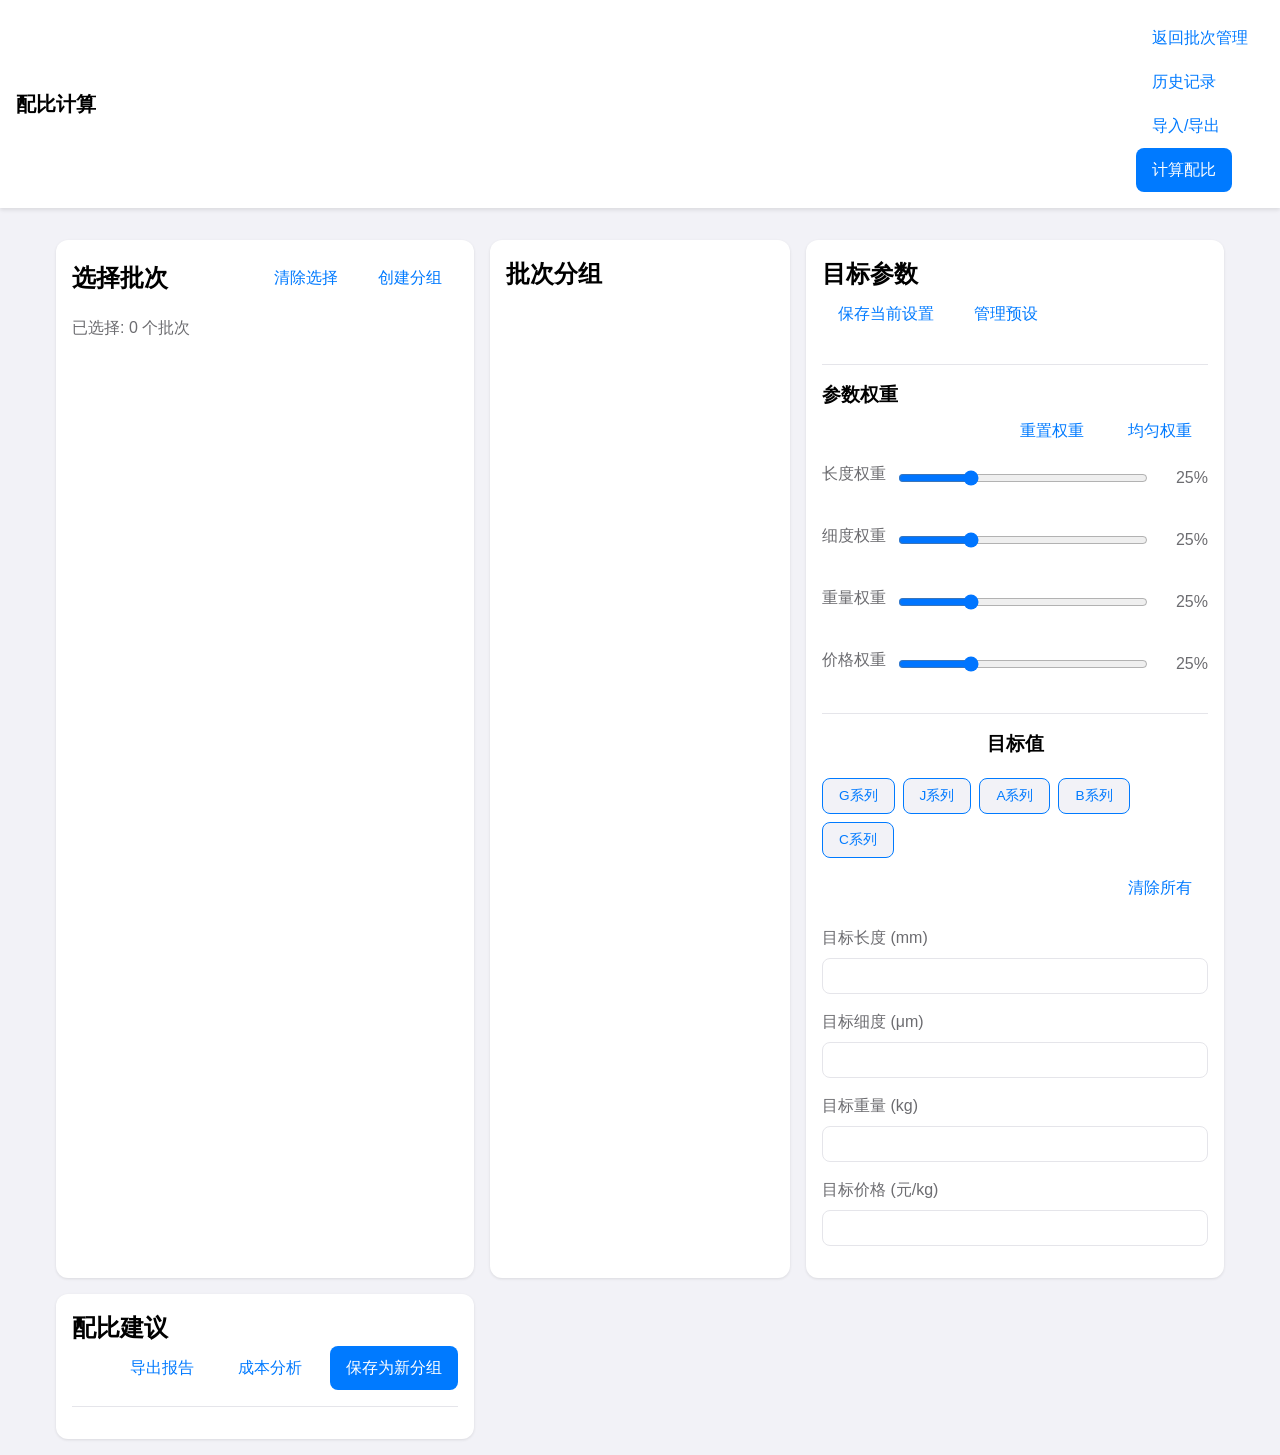
==== commit 8c9d4de5: "Add files via upload" ====
--- a/mixing.html
+++ b/mixing.html
@@ -90,7 +90,6 @@
                     <div class="form-header">
                         <h3>目标值</h3>
                         <div class="target-actions">
-                            <button class="btn-text" id="clearTargetsBtn">清除所有</button>
                             <div class="grade-buttons">
                                 <button type="button" class="btn-text" id="gradeGBtn">G系列</button>
                                 <button type="button" class="btn-text" id="gradeJBtn">J系列</button>
@@ -98,6 +97,7 @@
                                 <button type="button" class="btn-text" id="gradeBBtn">B系列</button>
                                 <button type="button" class="btn-text" id="gradeCBtn">C系列</button>
                             </div>
+                            <button class="btn-text" id="clearTargetsBtn">清除所有</button>
                         </div>
                     </div>
                     <div class="form-group">
--- a/mixing-styles.css
+++ b/mixing-styles.css
@@ -20,17 +20,22 @@
         flex-direction: column;
         gap: 12px;
         padding: 12px;
+        position: sticky;
+        top: 0;
+        z-index: 100;
+        background-color: var(--surface-color);
     }
 
     .nav-actions {
         display: grid;
-        grid-template-columns: repeat(2, 1fr);
+        grid-template-columns: 1fr;
         gap: 8px;
         width: 100%;
     }
 
     .nav-actions button {
         width: 100%;
+        min-height: 44px;
     }
 }
 
@@ -391,13 +396,15 @@
     justify-content: center;
     align-items: center;
     z-index: 1000;
+    padding: 16px;
 }
 
 .modal-content {
     background-color: var(--surface-color);
     border-radius: var(--border-radius);
     padding: var(--spacing-unit);
-    max-width: 90%;
+    width: 100%;
+    max-width: 500px;
     max-height: 90vh;
     overflow-y: auto;
     box-shadow: 0 4px 12px rgba(0, 0, 0, 0.15);
@@ -493,17 +500,21 @@
 
 .grade-buttons {
     display: flex;
-    gap: 8px;
+    flex-wrap: wrap;
+    gap: 8px;
+    margin-top: 8px;
+    width: 100%;
+    justify-content: flex-start;
 }
 
 .grade-buttons .btn-text {
-    padding: 4px 8px;
     font-size: 0.85rem;
-    border-radius: 4px;
-}
-
-.grade-buttons .btn-text:hover {
+    padding: 8px 16px;
+    min-height: 36px;
+    flex: 0 1 auto;
     background-color: var(--background-color);
+    color: var(--primary-color);
+    border: 1px solid var(--primary-color);
 }
 
 .grade-buttons .btn-text.active {
@@ -801,4 +812,186 @@
     .group-card .batch-grade {
         order: 1;
     }
+}
+
+/* 等级选择器优化 */
+.grade-selector {
+    margin: 16px 0;
+}
+
+.grade-selector select {
+    width: 100%;
+    padding: 12px;
+    border: 1px solid #E5E5EA;
+    border-radius: 8px;
+    font-size: 1rem;
+    background-color: white;
+}
+
+/* 按钮统一样式 */
+.btn-primary,
+.btn-secondary,
+.btn-danger,
+.btn-text {
+    font-size: 1rem;
+    padding: 8px 16px;
+    border-radius: 8px;
+    border: none;
+    cursor: pointer;
+    transition: all 0.2s;
+    min-height: 44px;
+    display: flex;
+    align-items: center;
+    justify-content: center;
+}
+
+/* 移动端按钮组优化 */
+.grade-buttons {
+    display: grid;
+    grid-template-columns: repeat(3, 1fr);
+    gap: 8px;
+    margin-top: 8px;
+}
+
+.grade-buttons .btn-text {
+    font-size: 0.85rem;
+    padding: 8px;
+    min-height: 36px;
+}
+
+/* 移动端布局优化 */
+@media screen and (max-width: 768px) {
+    .mixing-container {
+        gap: 16px;
+    }
+
+    .batch-selection,
+    .batch-groups,
+    .target-values,
+    .mixing-results {
+        margin-bottom: 16px;
+        padding: 16px;
+    }
+
+    .weight-sliders .form-group {
+        margin-bottom: 16px;
+    }
+
+    .form-group input[type="range"] {
+        width: 100%;
+        margin: 8px 0;
+    }
+
+    .modal-actions {
+        flex-direction: column-reverse;
+        gap: 8px;
+    }
+
+    .modal-actions button {
+        width: 100%;
+    }
+
+    .import-export-actions {
+        gap: 16px;
+    }
+
+    .action-group {
+        display: flex;
+        flex-direction: column;
+        gap: 8px;
+    }
+
+    .toast {
+        width: 90%;
+        max-width: none;
+        padding: 12px 16px;
+        font-size: 1rem;
+        bottom: 32px;
+    }
+}
+
+/* 触摸优化 */
+@media (hover: none) {
+    .batch-card,
+    .group-card {
+        cursor: default;
+        -webkit-tap-highlight-color: transparent;
+    }
+
+    .batch-card:active,
+    .group-card:active {
+        transform: scale(0.98);
+    }
+
+    input[type="range"] {
+        height: 44px;
+    }
+}
+
+/* 目标值区域样式优化 */
+.target-actions {
+    display: flex;
+    flex-direction: column;
+    align-items: flex-end;
+    gap: 8px;
+}
+
+.grade-buttons {
+    display: flex;
+    flex-wrap: wrap;
+    gap: 8px;
+    margin-top: 8px;
+    width: 100%;
+    justify-content: flex-start;
+}
+
+.grade-buttons .btn-text {
+    font-size: 0.85rem;
+    padding: 8px 16px;
+    min-height: 36px;
+    flex: 0 1 auto;
+    background-color: var(--background-color);
+    color: var(--primary-color);
+    border: 1px solid var(--primary-color);
+}
+
+.grade-buttons .btn-text.active {
+    background-color: var(--primary-color);
+    color: white;
+}
+
+/* 目标值标题区域 */
+.form-header {
+    display: flex;
+    flex-direction: column;
+    gap: 12px;
+    margin-bottom: 16px;
+}
+
+.form-header h3 {
+    margin: 0;
+}
+
+/* 移动端布局优化 */
+@media screen and (max-width: 768px) {
+    .target-actions {
+        align-items: stretch;
+        width: 100%;
+    }
+
+    .grade-buttons {
+        display: grid;
+        grid-template-columns: repeat(2, 1fr);
+        gap: 8px;
+    }
+
+    .grade-buttons .btn-text {
+        width: 100%;
+        justify-content: center;
+        white-space: nowrap;
+    }
+
+    .mixing-container {
+        gap: 16px;
+    }
 } 
